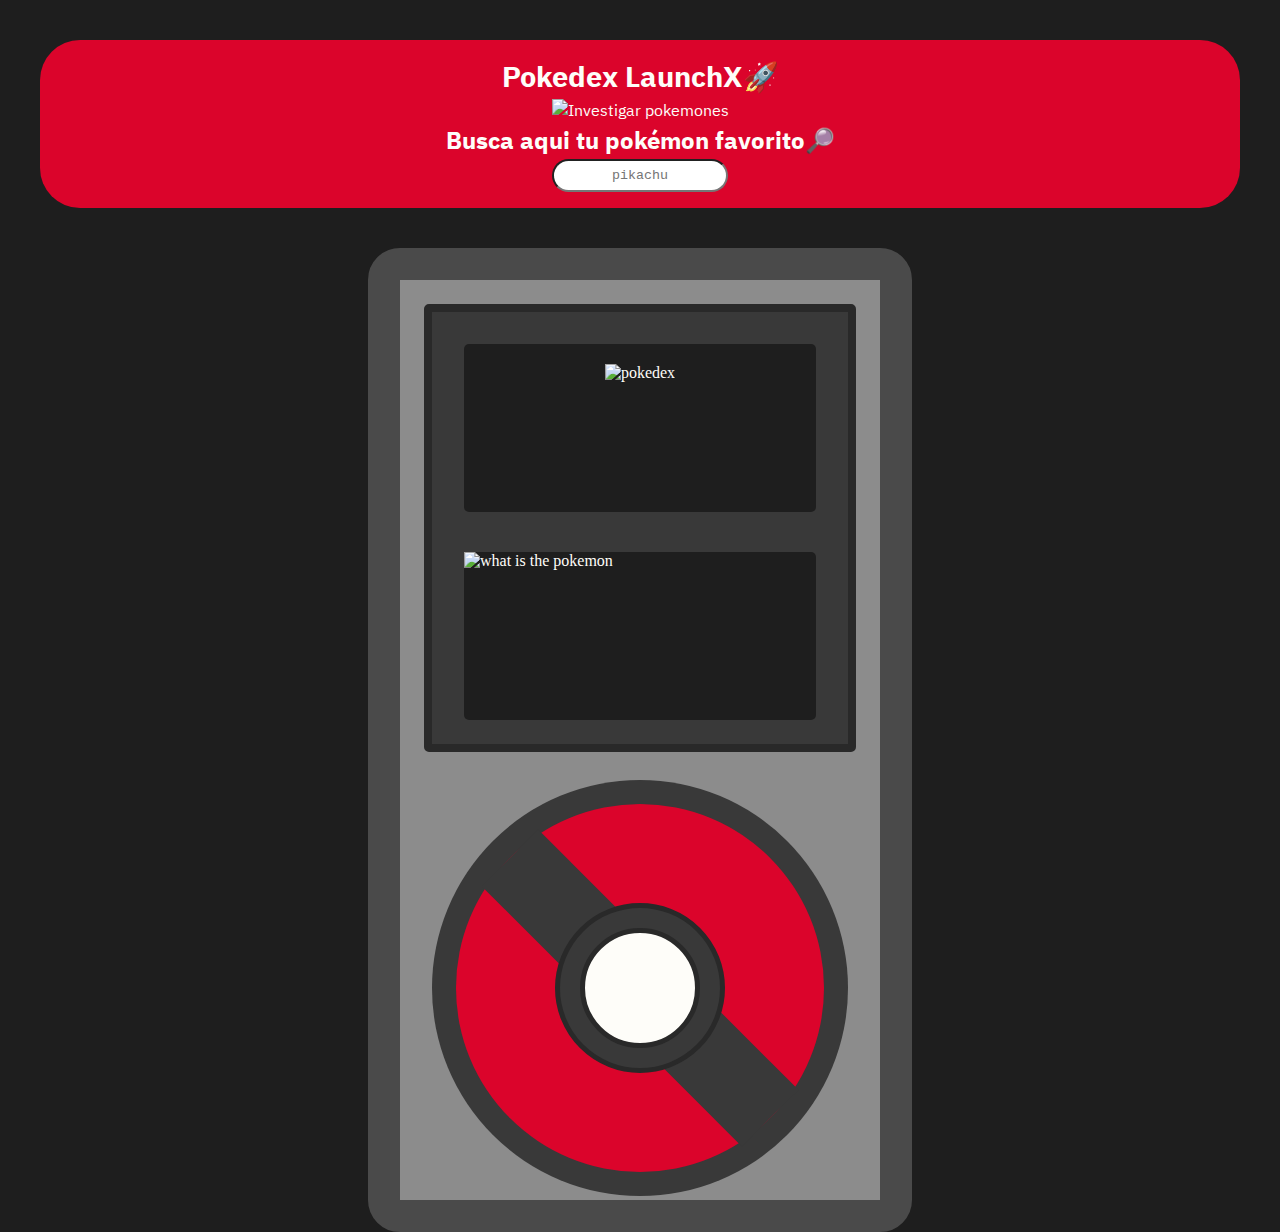
==== pokedex.html @ ce0f3fa8 "first commit & desing idea" ====
<!DOCTYPE html>
<html lang="en">
<head>
    <meta charset="UTF-8">
    <meta http-equiv="X-UA-Compatible" content="IE=edge">
    <meta name="viewport" content="width=device-width, initial-scale=1.0">
    <link rel="stylesheet" href="styles.css">
    <link rel="shortcut icon" href="./img/logo_pokeball.ico" type="image/x-icon">
    <link rel="preconnect" href="https://fonts.googleapis.com">
    <link rel="preconnect" href="https://fonts.gstatic.com" crossorigin>
    <link href="https://fonts.googleapis.com/css2?family=IBM+Plex+Sans+Arabic&display=swap" rel="stylesheet">
    <title>Pokedex</title>
</head>
<body>
    <section class="inicio">
        <h1>Pokedex LaunchX🚀</h1>
        <img src="https://media4.giphy.com/media/NS7gPxeumewkWDOIxi/200.gif" alt="Investigar pokemones">
        <h2>Busca aqui tu pokémon favorito🔎 </h2> <input type="text" placeholder="pikachu" name="" id="">

    </section>
    <section class="container_pokedex">
        <div class="contaniner_pokedex_screen">
            <div class="container_pokedex_screen-img1">
                <img src="https://upload.wikimedia.org/wikipedia/commons/thumb/9/98/International_Pok%C3%A9mon_logo.svg/2560px-International_Pok%C3%A9mon_logo.svg.png" alt="pokedex" class="poke_img">
            </div>
            <div class="container_pokedex_screen-img2">
                <div></div>
                <img src="https://media2.giphy.com/media/DRfu7BT8ZK1uo/200.gif ddd" alt="what is the pokemon" class="poke_img">
            </div>
        </div>
        <div class="container_pokedex_body">
            <div class="ciruclo_contorno">
                <div class="circulo">
                    <div class="circulo_raya"></div>
                    <div class="circulo_contorno_button">
                        <button class="circulo_button">
                        </button>
                    </div>
                </div>
             </div>
        </div> 
    </section>
</body>
<footer>
    <script src=""></script>
</footer>
</html>
---- styles.css ----
*{
    margin: auto;
    padding: auto;
}
body{
    background-color: #1e1e1e;
    color: #fefdf9;
}
section{
    background-color: #db042b;
    border-radius: 2.5em;


}
.inicio{
    display: flex;
    margin: 2.5em;
    padding: 1em;
    justify-content: center;
    align-items: center;
    flex-direction: column;
    font-family: 'IBM Plex Sans Arabic', sans-serif;

}
h1{
    font-size: 1.8em;
}
input{
    text-decoration: none;
    font-family: monospace;
    height: 2em;
    border-radius: 2em;
    text-align: center;
    padding: auto;
}
/*inicio de pokedex*/
.container_pokedex{
    display: flex;
    background-color:#8c8c8c ;
    width: 30em;
    height: 57.5em;
    flex-direction: column;
    border:2em  #4a4a4a solid;
    border-radius: 2em;

}
.contaniner_pokedex_screen{
    height: 27em;
    background-color: #393939;
    margin: 1.5em;
    border: .5em #292929 solid;
    border-radius: 5px;
}
.container_pokedex_screen-img1{
    /*background-color: #1e1e1e;*/
    background-color: #1e1e1e;
    height: 10.5em;
    margin: 2em;
    margin-bottom: 2.5em;
    border-radius: 5px;
    display: flex;
    justify-content: center;
    align-items: center;
}
.container_pokedex_screen-img2{
    /*background-color: #1e1e1e;*/
    background-color: #1e1e1e;
    height: 10.5em;
    margin: 2em;
    margin-top: 2.5em;
    border-radius: 5px;
}
.poke_img{
   height: 8em;
   width:auto;

}
/* body - decoracion */
.container_pokedex_body{
    display:flex;
    justify-content: center;
    align-items: center;
    height:26em ;
}
.ciruclo_contorno{
    width: 26em;
    height: 26em;
    border-radius: 50%;
    background: #393939;
    display: flex;
    justify-content: center;
    align-items: center;
}
.circulo {
    width: 23em;
    height: 23em;
    border-radius: 50%;
    background: #db042b;
    display: flex;
    justify-content: center;
    align-items: center;
}
.circulo_raya{
    position: absolute;
    width: 23em;
    height: 5em;
    background-color: #393939;
    transform: rotate(45deg);
    z-index: 2;
}
.circulo_contorno_button{
    width: 10em;
    height: 10em;
    border-radius: 50%;
    background: #393939;
    border: 5px #292929 solid;
    display: flex;
    justify-content: center;
    align-items: center;
    z-index: 4;
}
.circulo_button{
    width: 9em;
    height: 9em;
    border-radius: 50%;
    background: #fefdf9;
    border: 5px #292929 solid;
    z-index: 6;
 
}
.circulo_button:hover{
    background-color: #db042b;
}
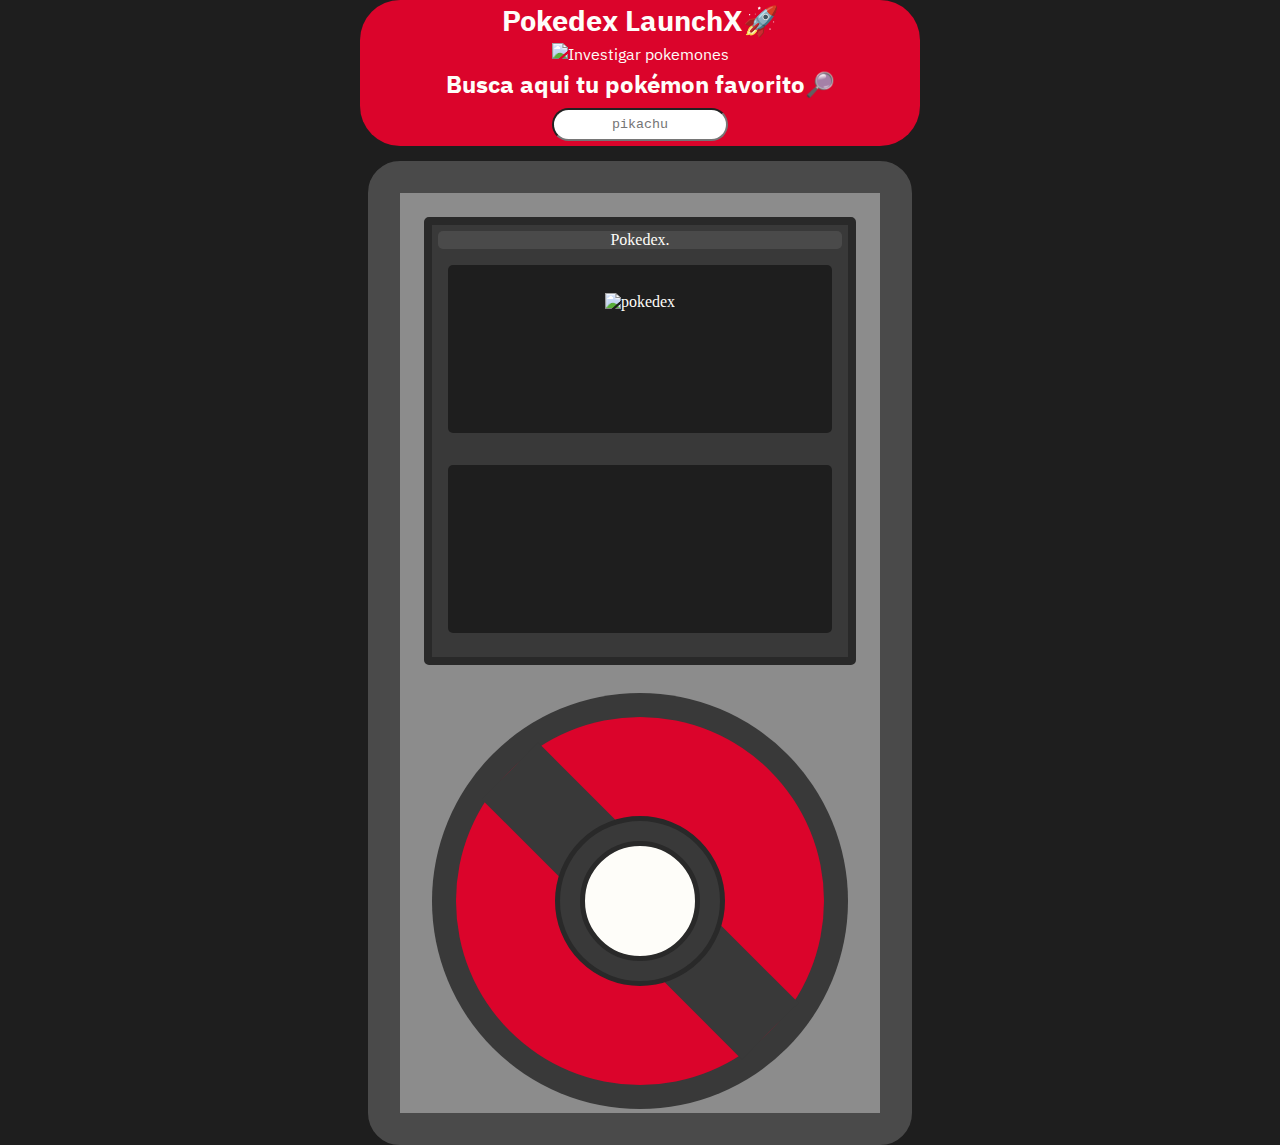
==== commit 8dc0697f: "second commit js in progress" ====
--- a/pokedex.html
+++ b/pokedex.html
@@ -9,23 +9,26 @@
     <link rel="preconnect" href="https://fonts.googleapis.com">
     <link rel="preconnect" href="https://fonts.gstatic.com" crossorigin>
     <link href="https://fonts.googleapis.com/css2?family=IBM+Plex+Sans+Arabic&display=swap" rel="stylesheet">
+    <script src="pokeapi.js" defer></script>
     <title>Pokedex</title>
 </head>
 <body>
     <section class="inicio">
         <h1>Pokedex LaunchX🚀</h1>
         <img src="https://media4.giphy.com/media/NS7gPxeumewkWDOIxi/200.gif" alt="Investigar pokemones">
-        <h2>Busca aqui tu pokémon favorito🔎 </h2> <input type="text" placeholder="pikachu" name="" id="">
-
+        <h2>Busca aqui tu pokémon favorito🔎 </h2> <input type="text" placeholder="pikachu" name="pokeName" id="pokeName" autocomplete="off">
     </section>
+    <div class="space"></div>
     <section class="container_pokedex">
         <div class="contaniner_pokedex_screen">
-            <div class="container_pokedex_screen-img1">
-                <img src="https://upload.wikimedia.org/wikipedia/commons/thumb/9/98/International_Pok%C3%A9mon_logo.svg/2560px-International_Pok%C3%A9mon_logo.svg.png" alt="pokedex" class="poke_img">
+            <div data-poke-name class="pokedex ">Pokedex.</div>
+            <div data-poke-img-container class="container_pokedex_screen-img1">
+                <img  data-poke-img src="https://upload.wikimedia.org/wikipedia/commons/thumb/9/98/International_Pok%C3%A9mon_logo.svg/2560px-International_Pok%C3%A9mon_logo.svg.png" alt="pokedex" class="poke_img" id="pokeImg" name="pokeImg">
             </div>
             <div class="container_pokedex_screen-img2">
-                <div></div>
-                <img src="https://media2.giphy.com/media/DRfu7BT8ZK1uo/200.gif ddd" alt="what is the pokemon" class="poke_img">
+                <div data-poke-id=""></div>
+                <div data-poke-types class="container_pokedex_screen-img2-types"></div>
+                <div data-poke-stats class="container_pokedex_screen-img2-stats"></div>
             </div>
         </div>
         <div class="container_pokedex_body">
@@ -33,15 +36,11 @@
                 <div class="circulo">
                     <div class="circulo_raya"></div>
                     <div class="circulo_contorno_button">
-                        <button class="circulo_button">
-                        </button>
+                        <button class="circulo_button" onclick="searchPokemon(event)"></button>
                     </div>
                 </div>
              </div>
         </div> 
     </section>
 </body>
-<footer>
-    <script src=""></script>
-</footer>
 </html>
--- a/styles.css
+++ b/styles.css
@@ -6,20 +6,20 @@
     background-color: #1e1e1e;
     color: #fefdf9;
 }
-section{
-    background-color: #db042b;
-    border-radius: 2.5em;
 
-
-}
 .inicio{
     display: flex;
-    margin: 2.5em;
-    padding: 1em;
+    margin: auto;
+    padding:auto;
     justify-content: center;
     align-items: center;
     flex-direction: column;
     font-family: 'IBM Plex Sans Arabic', sans-serif;
+    max-width: 35em;
+    min-width: 393px;
+    width: 100%;
+    background-color: #db042b;
+    border-radius: 2.5em;
 
 }
 h1{
@@ -32,6 +32,7 @@
     border-radius: 2em;
     text-align: center;
     padding: auto;
+    margin: 5px;
 }
 /*inicio de pokedex*/
 .container_pokedex{
@@ -42,6 +43,7 @@
     flex-direction: column;
     border:2em  #4a4a4a solid;
     border-radius: 2em;
+    text-align: center;
 
 }
 .contaniner_pokedex_screen{
@@ -51,27 +53,36 @@
     border: .5em #292929 solid;
     border-radius: 5px;
 }
+.pokedex{
+    margin: 6px;
+    background-color: #4a4a4a;
+    border-radius: 5px;
+}
 .container_pokedex_screen-img1{
     /*background-color: #1e1e1e;*/
     background-color: #1e1e1e;
     height: 10.5em;
-    margin: 2em;
-    margin-bottom: 2.5em;
+    margin: 1em;
+    margin-bottom: 2em;
+    border-radius: 5px;
+    display: flex;
+    justify-content: center;
+    align-items: center;
+    flex-direction: column;
+}
+.container_pokedex_screen-img2{
+    /*background-color: #1e1e1e;*/
+    background-color: #1e1e1e;
+    height: 10.5em;
+    margin: 1em;
+    margin-top: 2em;
     border-radius: 5px;
     display: flex;
     justify-content: center;
     align-items: center;
 }
-.container_pokedex_screen-img2{
-    /*background-color: #1e1e1e;*/
-    background-color: #1e1e1e;
-    height: 10.5em;
-    margin: 2em;
-    margin-top: 2.5em;
-    border-radius: 5px;
-}
 .poke_img{
-   height: 8em;
+   height: 7em;
    width:auto;
 
 }
@@ -130,4 +141,10 @@
 }
 .circulo_button:hover{
     background-color: #db042b;
+}
+.space{
+    min-width: 15px;
+    max-width: 20px;
+    min-height: 15px;
+    max-height: 20px;
 }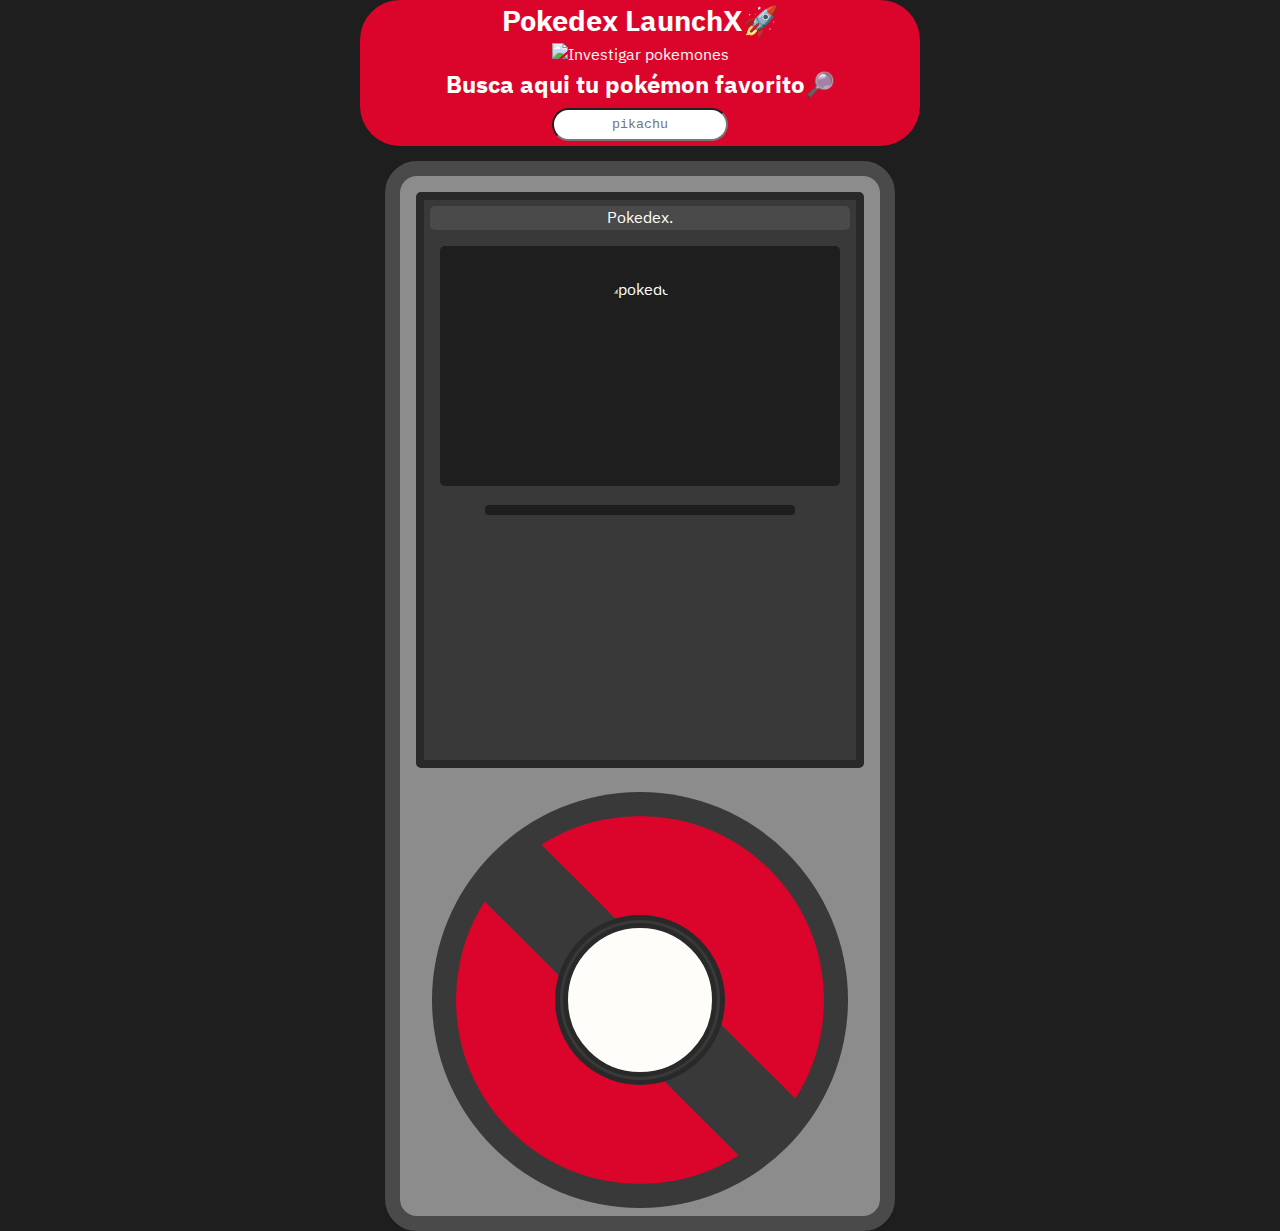
==== commit 084e97b7: "the end" ====
--- a/pokedex.html
+++ b/pokedex.html
@@ -13,34 +13,39 @@
     <title>Pokedex</title>
 </head>
 <body>
-    <section class="inicio">
-        <h1>Pokedex LaunchX🚀</h1>
-        <img src="https://media4.giphy.com/media/NS7gPxeumewkWDOIxi/200.gif" alt="Investigar pokemones">
-        <h2>Busca aqui tu pokémon favorito🔎 </h2> <input type="text" placeholder="pikachu" name="pokeName" id="pokeName" autocomplete="off">
-    </section>
-    <div class="space"></div>
-    <section class="container_pokedex">
-        <div class="contaniner_pokedex_screen">
-            <div data-poke-name class="pokedex ">Pokedex.</div>
-            <div data-poke-img-container class="container_pokedex_screen-img1">
-                <img  data-poke-img src="https://upload.wikimedia.org/wikipedia/commons/thumb/9/98/International_Pok%C3%A9mon_logo.svg/2560px-International_Pok%C3%A9mon_logo.svg.png" alt="pokedex" class="poke_img" id="pokeImg" name="pokeImg">
-            </div>
-            <div class="container_pokedex_screen-img2">
-                <div data-poke-id=""></div>
-                <div data-poke-types class="container_pokedex_screen-img2-types"></div>
-                <div data-poke-stats class="container_pokedex_screen-img2-stats"></div>
-            </div>
-        </div>
-        <div class="container_pokedex_body">
-            <div class="ciruclo_contorno">
-                <div class="circulo">
-                    <div class="circulo_raya"></div>
-                    <div class="circulo_contorno_button">
-                        <button class="circulo_button" onclick="searchPokemon(event)"></button>
+        <section class="inicio">
+            <h1>Pokedex LaunchX🚀</h1>
+            <img src="https://media4.giphy.com/media/NS7gPxeumewkWDOIxi/200.gif" alt="Investigar pokemones">
+            <h2>Busca aqui tu pokémon favorito🔎 </h2> 
+            <form action="" onsubmit="searchPokemon(event)">
+                <input type="text" placeholder="pikachu" name="pokemon" id="pokeName" autocomplete="off">
+            </form>
+        </section>
+        <div class="space"></div>
+        <section class="container_pokedex">
+            <div class="contaniner_pokedex_screen">
+                <div data-poke-name class="pokedex ">Pokedex.</div>
+                <div data-poke-img-container class="container_pokedex_screen-img1">
+                    <img  data-poke-img src="https://c.tenor.com/UZJd1pjj4NMAAAAC/surprised-pikachu.gif" alt="pokedex" class="poke_img" id="pokeImg" name="pokeImg">
+                    <div>
+                        <div data-poke-id></div>
+                        <div data-poke-types class="container_pokedex_screen-img2-types"></div>
                     </div>
                 </div>
-             </div>
-        </div> 
-    </section>
+                <div class="container_pokedex_screen-img2">
+                    <div data-poke-stats class="container_pokedex_screen-img2-stats"></div>
+                </div>
+            </div>
+            <div class="container_pokedex_body">
+                <div class="ciruclo_contorno">
+                    <div class="circulo">
+                        <div class="circulo_raya"></div>
+                        <div class="circulo_contorno_button">
+                            <div class="circulo_button"></div>
+                        </div>
+                    </div>
+                </div>
+            </div> 
+        </section>
 </body>
 </html>
--- a/styles.css
+++ b/styles.css
@@ -5,6 +5,7 @@
 body{
     background-color: #1e1e1e;
     color: #fefdf9;
+    font-family: 'IBM Plex Sans Arabic', sans-serif;
 }
 
 .inicio{
@@ -39,17 +40,17 @@
     display: flex;
     background-color:#8c8c8c ;
     width: 30em;
-    height: 57.5em;
+    height: 65em;
     flex-direction: column;
-    border:2em  #4a4a4a solid;
+    border:15px  #4a4a4a solid;
     border-radius: 2em;
     text-align: center;
 
 }
 .contaniner_pokedex_screen{
-    height: 27em;
+    height: 35em;
     background-color: #393939;
-    margin: 1.5em;
+    margin: 1em;
     border: .5em #292929 solid;
     border-radius: 5px;
 }
@@ -61,30 +62,38 @@
 .container_pokedex_screen-img1{
     /*background-color: #1e1e1e;*/
     background-color: #1e1e1e;
-    height: 10.5em;
+    height: 15em;
     margin: 1em;
-    margin-bottom: 2em;
+    margin-bottom: 1.2em;
     border-radius: 5px;
     display: flex;
     justify-content: center;
     align-items: center;
     flex-direction: column;
 }
+.poke_img{
+    height: 7em;
+    width:auto;
+    border-radius: 50%;
+ }
 .container_pokedex_screen-img2{
-    /*background-color: #1e1e1e;*/
     background-color: #1e1e1e;
-    height: 10.5em;
-    margin: 1em;
-    margin-top: 2em;
-    border-radius: 5px;
+    position: relative;
+    height: fit-content;
+    max-height: 15em;
+    max-width: 300px;
+    border-radius: 4px;
+    text-align: center;
+    padding: 5px;
+    margin: 0 auto;
+
+}
+.container_pokedex_screen-img2-stats div{
     display: flex;
-    justify-content: center;
-    align-items: center;
-}
-.poke_img{
-   height: 7em;
-   width:auto;
-
+    justify-content: space-between;
+    align-content: space-between;
+    padding: 3px;
+    font-size: 18px;
 }
 /* body - decoracion */
 .container_pokedex_body{
